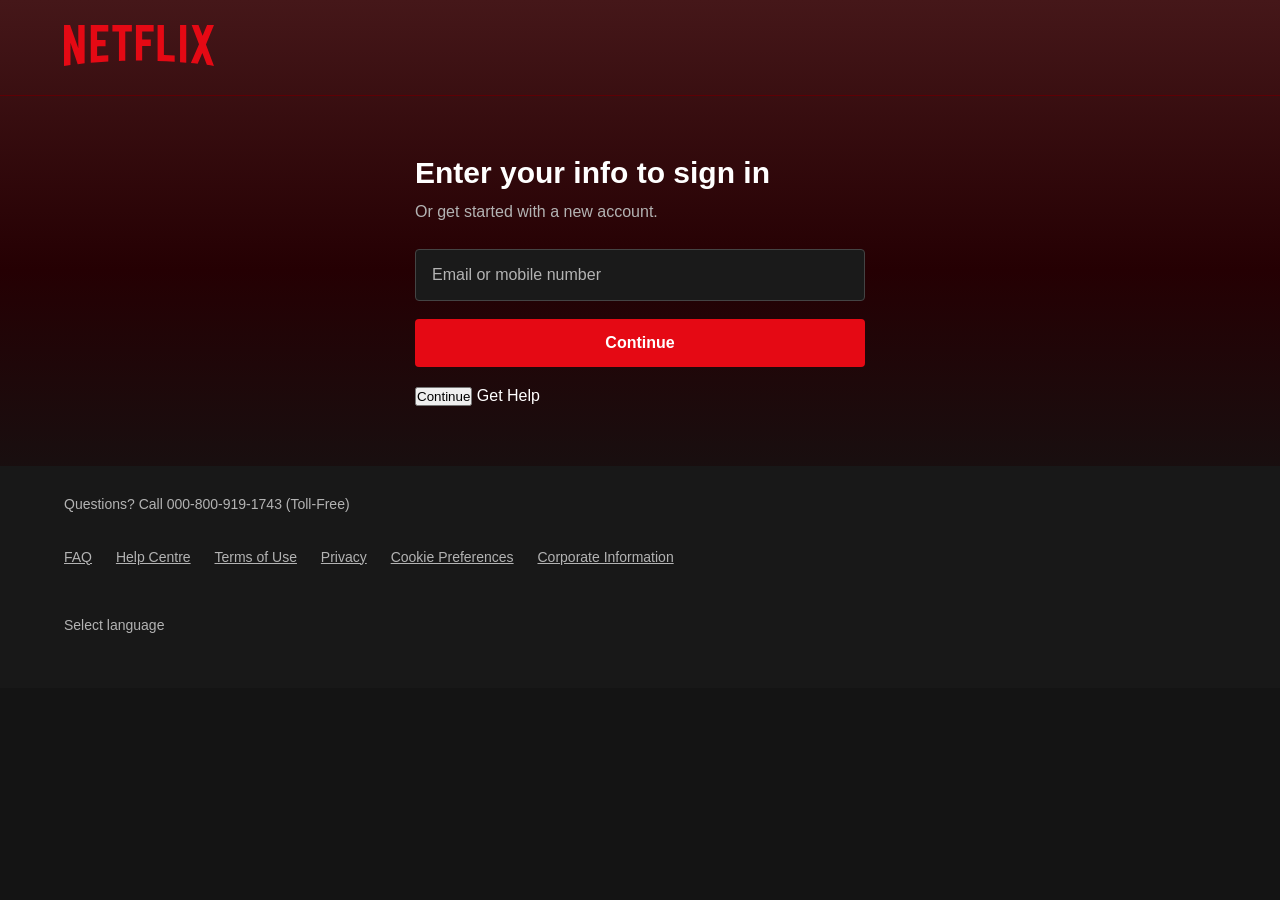
==== public/signin.html @ bc9cb29b "Add files via upload" ====
<!DOCTYPE html>
<html lang="en">
<head>
    <meta charset="UTF-8">
    <meta name="viewport" content="width=device-width, initial-scale=1.0">
    <title>Sign In - Netflix Clone</title>
    <link rel="stylesheet" href="style.css">
</head>
<body class="signin-page">

    <nav>
        <a href="index.html">
            <img src="Assets/Images/Logo.svg" alt="Netflix Logo" width="150">
        </a>
        </nav>
        <hr>

        <main>
        <h1>Enter your info to sign in</h1>
        <p>Or get started with a new account.</p>

        
        <form action="/continue" method="POST" id="signinForm">
        <input
        type="text"
        id="email"
        name="email"
        placeholder="Email or mobile number"
        required
        >

        <button type="submit">Continue</button>
        </form>



            <button type="submit">Continue</button>
        </form>

        <a href="#">Get Help</a>
    </main>

    <footer>
        <p>Questions? Call 000-800-919-1743 (Toll-Free)</p>

        <a href="https://help.netflix.com/">FAQ</a>
        <a href="https://help.netflix.com/">Help Centre</a>
        <a href="#">Terms of Use</a>
        <a href="#">Privacy</a>
        <a href="#">Cookie Preferences</a>
        <a href="#">Corporate Information</a>

        <p>Select language</p>
    </footer>

</body>
</html>
---- public/style.css ----
*{
    margin: 0;
    padding: 0;
    box-sizing: border-box;
}

body {
  background-color: #000000;
  margin: 0;
}
.hero {
    background-image: url('Assets/Images/bg.jpg');
    height: 80vh;
    background-size: max(1000px, 100vw);
    background-repeat: no-repeat;
    background-position: center center;
    position: relative;
    z-index: 2;
}
.hero .box {
    position: absolute;
    top: 0;
    left: 0;
    opacity: 0.65;
    width: 100%;
    height: 100%;
    background-color: rgba(0, 0, 0, 0.974);
    z-index: -1;
}

.navbar {
    display: flex;
    justify-content: space-between;
    align-items: center;
    padding: 1rem 2rem;    
}

#logo {
    height: 40px;
}

#hero-content {
    text-align: center;
    color: white;
    margin-top: 10vh;
    ;
}




/* Hero heading */
#hero-content h1 {
    max-width: 600px;
    margin: 0 auto;
    font-family: Arial, sans-serif;
    font-size: 40px;
}

#hero-content h3 {
    font-family: Arial, sans-serif;
    font-size: 20px;
}

#hero-content p {
    font-family: Arial, sans-serif;
    font-size: 20px;
    line-height: 1.5;
}

/* Email input and Get Started button */
#hero-content form {
    display: flex;
    justify-content: center;
    align-items: center;
    gap: 10px;
    margin-top: 25px;
}

#hero-content input {
    width: 303px;
    height: 70px;
    box-sizing: border-box;
    padding: 15px 20px;
    font-size: 18px;
    color: white;
    background: #1c1c1c99;
    border: 1px solid #666;
    border-radius: 5px;
}

#hero-content input::placeholder {
    color: #bcbcbc;
}

#hero-content button {
    display: flex;
    align-items: center;
    justify-content: center;
    gap: 12px;
    min-width: 227px;
    height: 70px;
    padding: 0 25px;
    font-family: Arial, sans-serif;
    font-size: 22px;
    font-weight: bold;
    color: white;
    background: #e50914;
    border: none;
    border-radius: 5px;
    cursor: pointer;
    transition: filter 0.3s ease;
}

#hero-content button img {
    width: 24px;
    height: 24px;
}

#hero-content button:hover {
    filter: brightness(75%);
}

/* Language dropdown */
.navbar select {
    background: #161616b3;
    color: white;
    padding: 10px 14px;
    border: 1px solid #555;
    border-radius: 5px;
    font-size: 18px;
    margin-right: 12px;
}

/* Sign In button */
.navbar a {
    display: inline-block;
    background: #e50914;
    color: white;
    padding: 10px 22px;
    border-radius: 5px;
    font: bold 16px Arial, sans-serif;
    text-decoration: none;
}

.navbar a:hover {
    background: #c11119;
}


.netflix-curve {
  height: 80px;
  background: #000; /* Match your page background */
  border-top: 4px solid #e50914; /* Netflix red */
  border-top-left-radius: 50% 100px;
  border-top-right-radius: 50% 100px;
  box-shadow: 0 -5px 15px rgba(229, 9, 20, 0.4); /* Optional red glow */
}

.netflix-curve {
  height: 40px;
  border-top: 3px solid #e50914;
  border-top-left-radius: 50% 50px;
  border-top-right-radius: 50% 50px;
  box-shadow: 0 -8px 20px rgba(229, 9, 20, 0.5);
  position: relative;
  z-index: 2;
  background-color: rgb(0, 0, 0)
}


/* Trending Movies */
#trending {
    padding: 30px 5%;
    background-color: rgb(0, 0, 0);
    color: white;
}

.movie-list {
    display: flex;
    justify-content: space-between;
    gap: 25px;
    overflow-x: auto;
    padding: 15px 5px 25px;
    scroll-behavior: smooth;
    scroll-snap-type: x mandatory;
}

.movie {
    flex: 0 0 180px;
    scroll-snap-align: start;
    text-decoration: none;
}

.movie img {
    width: 100%;
    height: 250px;
    object-fit: cover;
    border-radius: 8px;
    transition: transform 0.3s;
}

.movie:hover img {
    transform: scale(1.08);
}

/* Hide scrollbar */
.movie-list {
    scrollbar-width: none;
}

.movie-list::-webkit-scrollbar {
    display: none;
}


/* FAQ Section */
#faq {
    background-color: rgb(0, 0, 0);
    color: white;
    padding: 40px 8%;
}

#faq h2 {
    font-size: 30px;
    margin: auto;
}

#faq details {
    background-color: #2d2d2d;
    margin-bottom: 10px;
}

#faq summary {
    list-style: none;
    cursor: pointer;
    padding: 30px;
    font-size: 25px;
    display: flex;
    justify-content: space-between;
    align-items: center;
}

/* Plus icon */
#faq summary::after {
    content: "+";
    font-size: 40px;
    font-weight: 200;
}

/* Change plus to cross when opened */
#faq details[open] summary::after {
    content: "×";
}

#faq details p {
    padding: 0 30px 25px;
    font-size: 20px;
    line-height: 1.5;
    margin: 0;
}

#faq details:hover {
    background-color: #414141;
}

/* Mobile screen */
@media (max-width: 600px) {
    #faq {
        padding: 25px 5%;
    }

    #faq h2 {
        font-size: 23px;
    }

    #faq summary {
        padding: 22px;
        font-size: 18px;
    }

    #faq summary::after {
        font-size: 30px;
    }

    #faq details p {
        padding: 0 22px 22px;
        font-size: 16px;
    }
}



/* Reasons to Join */
#reasons {
    background-color: black;
    color: white;
    padding: 30px 7%;
}

#reasons h2 {
    font-size: 28px;
    margin-bottom: 20px;
}

.reason-list {
    display: grid;
    grid-template-columns: 1fr 1fr;
    gap: 15px;
}

.reason {
    background: linear-gradient(to bottom right, #192247, #210f19);
    padding: 30px;
    border-radius: 20px;
    height: 190px;
    position: relative;
}

.reason h3 {
    font-size: 24px;
    margin: 0 0 15px;
}

.reason p {
    color: #bcbcc7;
    font-size: 18px;
    line-height: 1.4;
    margin: 0;
}

.reason img {
    width: 65px;
    height: 65px;
    object-fit: contain;
    position: absolute;
    right: 20px;
    bottom: 20px;
}

/* Smaller screens */
@media (max-width: 600px) {
    .reason-list {
        grid-template-columns: 1fr;
    }

    .reason {
        height: 190px;
        padding: 22px;
    }

    .reason h3 {
        font-size: 20px;
    }

    .reason p {
        font-size: 16px;
    }
}

/* Footer */
footer {
    background: black;
    color: #aaa;
    padding: 40px 7%;
}

footer p {
    margin-bottom: 35px;
}

footer a {
    color: #aaa;
}

.footer-links {
    display: flex;
    justify-content: space-between;
    margin-bottom: 50px;
}

.footer-links div {
    display: flex;
    flex-direction: column;
    gap: 15px;
}

footer button {
    background: #111;
    color: white;
    padding: 10px 15px;
    border: 1px solid #666;
    border-radius: 4px;
    cursor: pointer;
}

footer p:last-child {
    margin-top: 40px;
}

.language {
    background: #111;
    color: white;
    padding: 10px 15px;
    border: 1px solid #666;
    border-radius: 4px;
    font-size: 16px;
    cursor: pointer;
}


/* Sign In Page */

body:has(#signinForm) {
    background-color: #141414;
    color: white;
    font-family: Arial, sans-serif;
    margin: 0;
}

/* Navigation bar */
nav:has(img[alt="Netflix Logo"]) {
    padding: 25px 5%;
}

nav img {
    width: 150px;
    height: auto;
}

/* Main content */
body:has(#signinForm) main {
    width: 90%;
    max-width: 450px;
    margin: 60px auto;
}

body:has(#signinForm) main h1 {
    font-size: 30px;
    margin-bottom: 10px;
}

body:has(#signinForm) main p {
    color: #b3b3b3;
    line-height: 1.5;
}

/* Sign in form */
#signinForm {
    display: flex;
    flex-direction: column;
    gap: 18px;
    margin-top: 25px;
}

#signinForm label {
    font-size: 14px;
}

#signinForm input {
    background-color: #1a1a1a;
    color: white;
    border: 1px solid #444;
    padding: 16px;
    border-radius: 4px;
    font-size: 16px;
}

#signinForm input:focus {
    outline: 2px solid white;
}

#signinForm button {
    padding: 15px;
    background-color: #e50914;
    color: white;
    border: none;
    border-radius: 4px;
    font-size: 16px;
    font-weight: bold;
    cursor: pointer;
}

#signinForm button:hover {
    background-color: #c11119;
}

/* Get Help link */
body:has(#signinForm) main > a {
    display: inline-block;
    margin-top: 20px;
    color: white;
    text-decoration: none;
}

body:has(#signinForm) main > a:hover {
    text-decoration: underline;
}

/* Footer */
body:has(#signinForm) footer {
    padding: 30px 5%;
    background-color: #181818;
    color: #b3b3b3;
    font-size: 14px;
}

body:has(#signinForm) footer a {
    display: inline-block;
    color: #b3b3b3;
    margin: 12px 20px 12px 0;
}

body:has(#signinForm) footer p {
    margin-bottom: 25px;
}

/* Mobile layout */
@media (max-width: 600px) {
    body:has(#signinForm) main {
        margin: 35px auto;
    }

    body:has(#signinForm) main h1 {
        font-size: 25px;
    }

    nav:has(img[alt="Netflix Logo"]) {
        padding: 20px;
    }

    nav img {
        width: 120px;
    }
}
/* Sign In Page Background */
.signin-page {
    background: linear-gradient(
        to bottom,
        #451719,
        #250003,
        #141414 60%
    );

    color: white;
    min-height: 100vh;
    margin: 0;
}
#signinForm input::placeholder {
    color: #b3b3b3;
}

nav + hr {
    border: none;
    height: 1px;
    background-color: #5e0005;
    margin: 0;
    width: 100%;
}
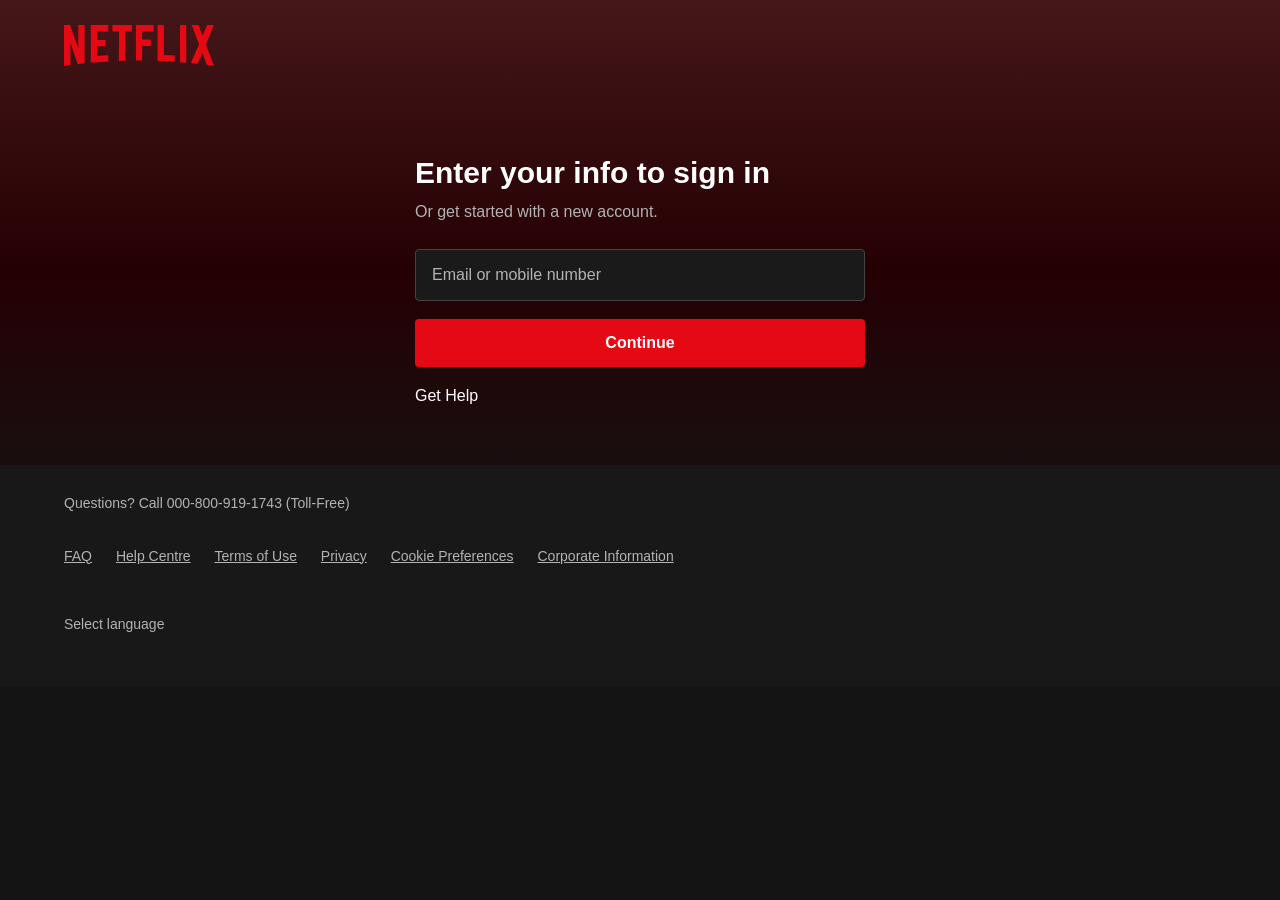
==== commit eb1e4905: "Update signin.html" ====
--- a/public/signin.html
+++ b/public/signin.html
@@ -6,33 +6,31 @@
     <title>Sign In - Netflix Clone</title>
     <link rel="stylesheet" href="style.css">
 </head>
+
 <body class="signin-page">
 
     <nav>
         <a href="index.html">
-            <img src="Assets/Images/Logo.svg" alt="Netflix Logo" width="150">
+            <img src="Assets/Images/Logo.svg"
+                 alt="Netflix Logo"
+                 width="150">
         </a>
-        </nav>
-        <hr>
+    </nav>
 
-        <main>
+    <hr>
+
+    <main>
         <h1>Enter your info to sign in</h1>
         <p>Or get started with a new account.</p>
 
-        
         <form action="/continue" method="POST" id="signinForm">
-        <input
-        type="text"
-        id="email"
-        name="email"
-        placeholder="Email or mobile number"
-        required
-        >
-
-        <button type="submit">Continue</button>
-        </form>
-
-
+            <input
+                type="text"
+                id="email"
+                name="email"
+                placeholder="Email or mobile number"
+                required
+            >
 
             <button type="submit">Continue</button>
         </form>
@@ -54,4 +52,4 @@
     </footer>
 
 </body>
-</html>+</html>
